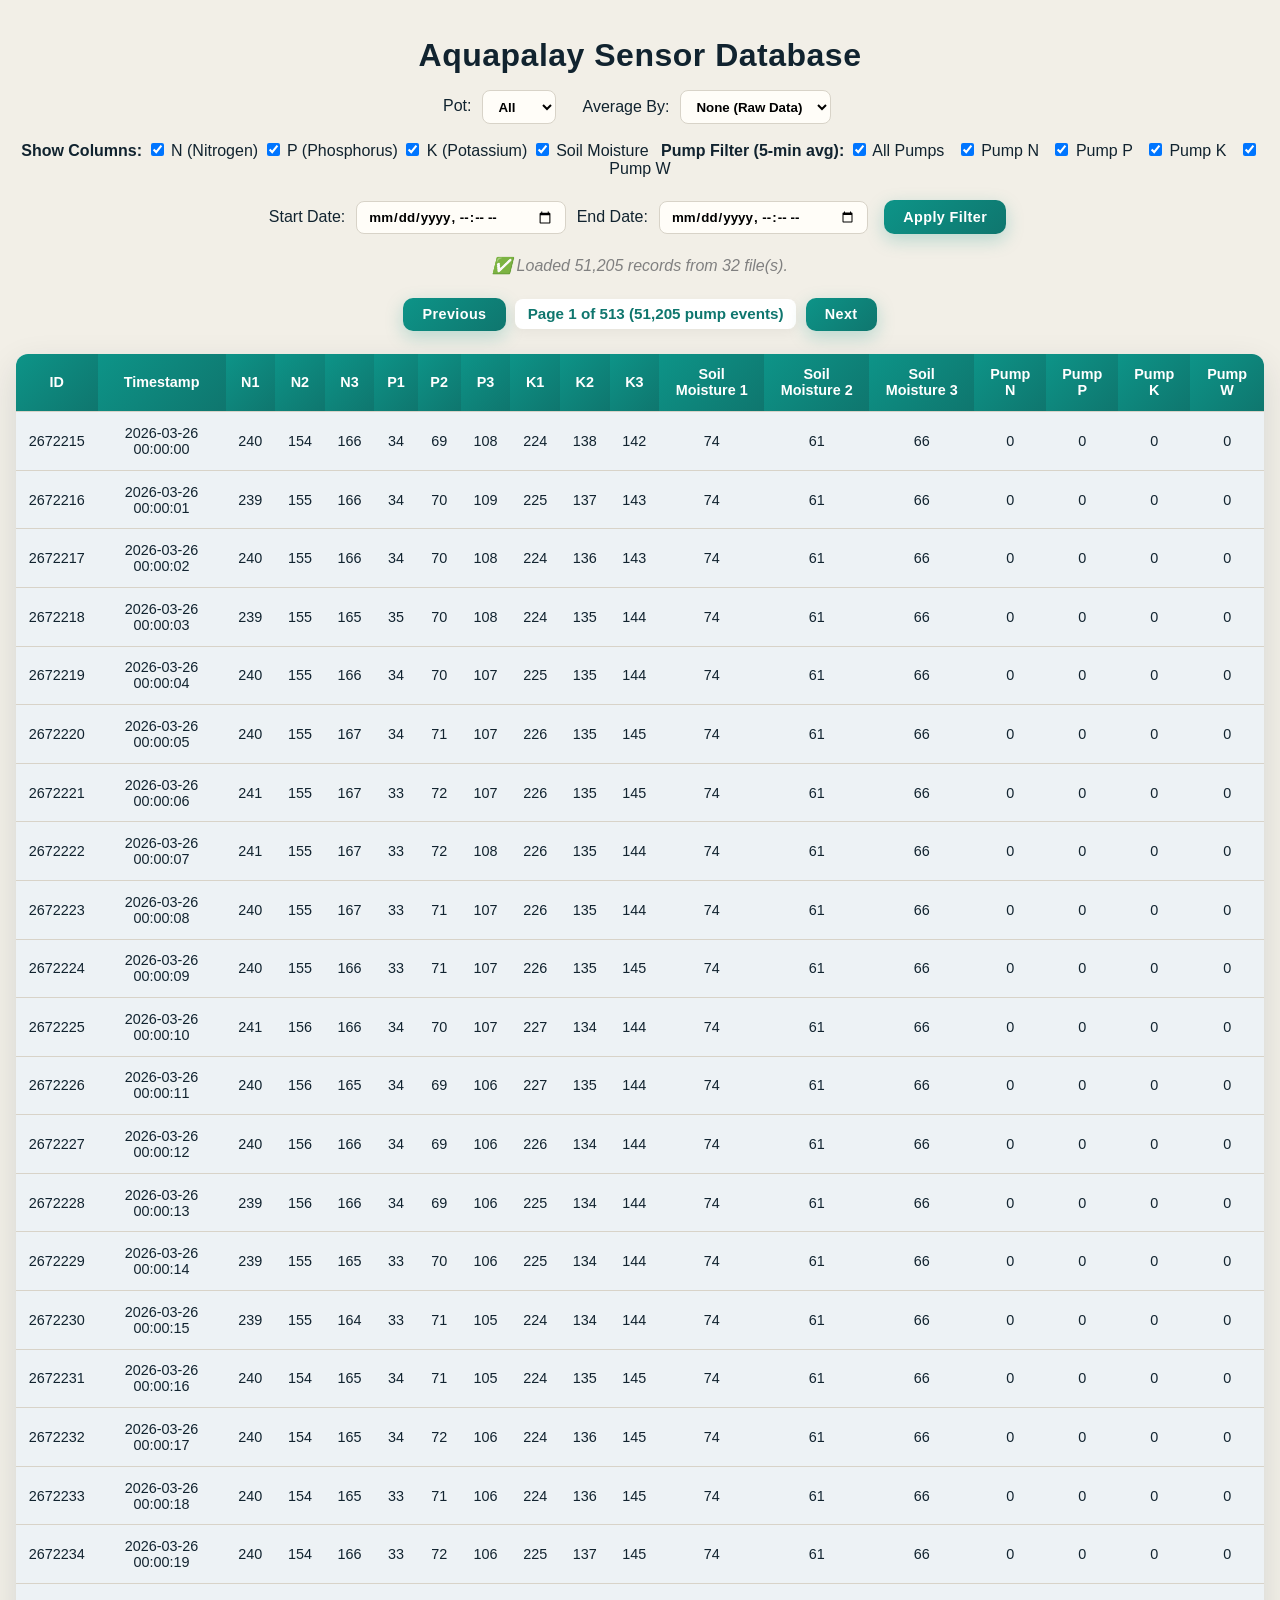
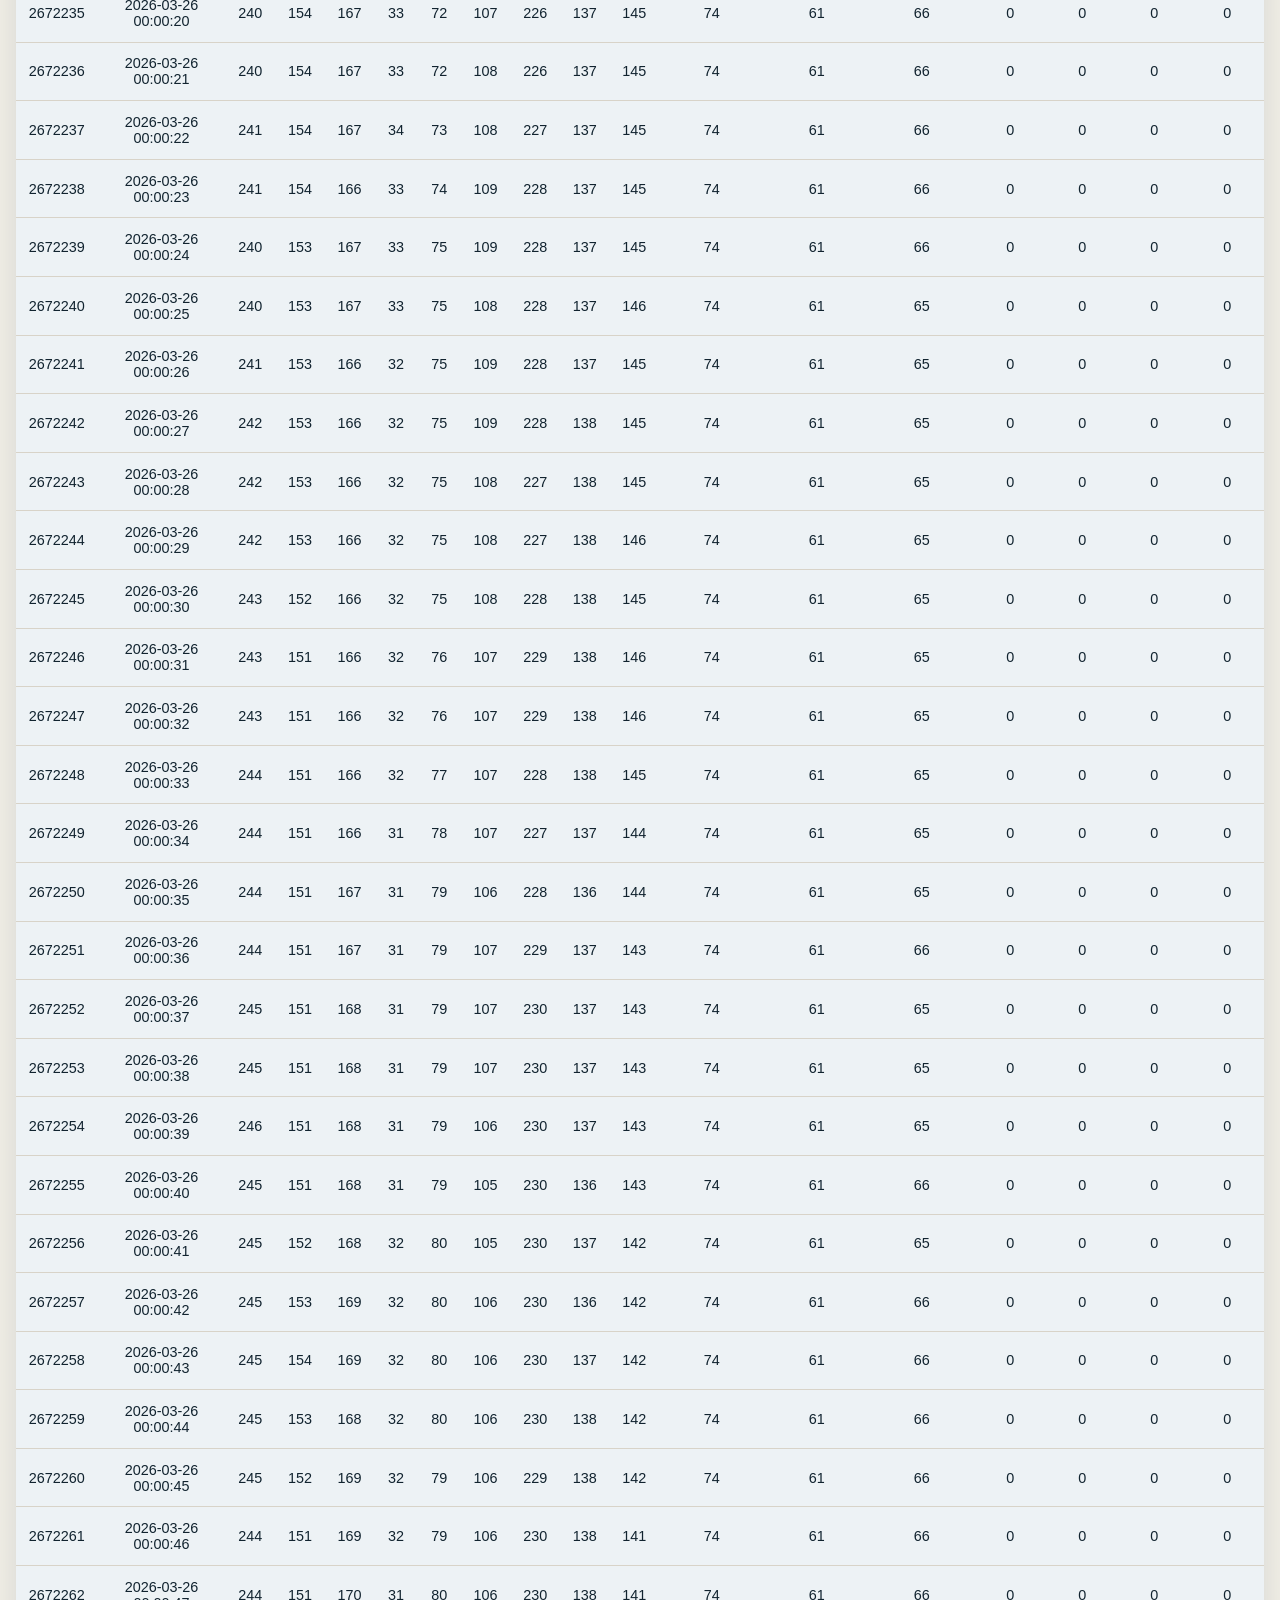
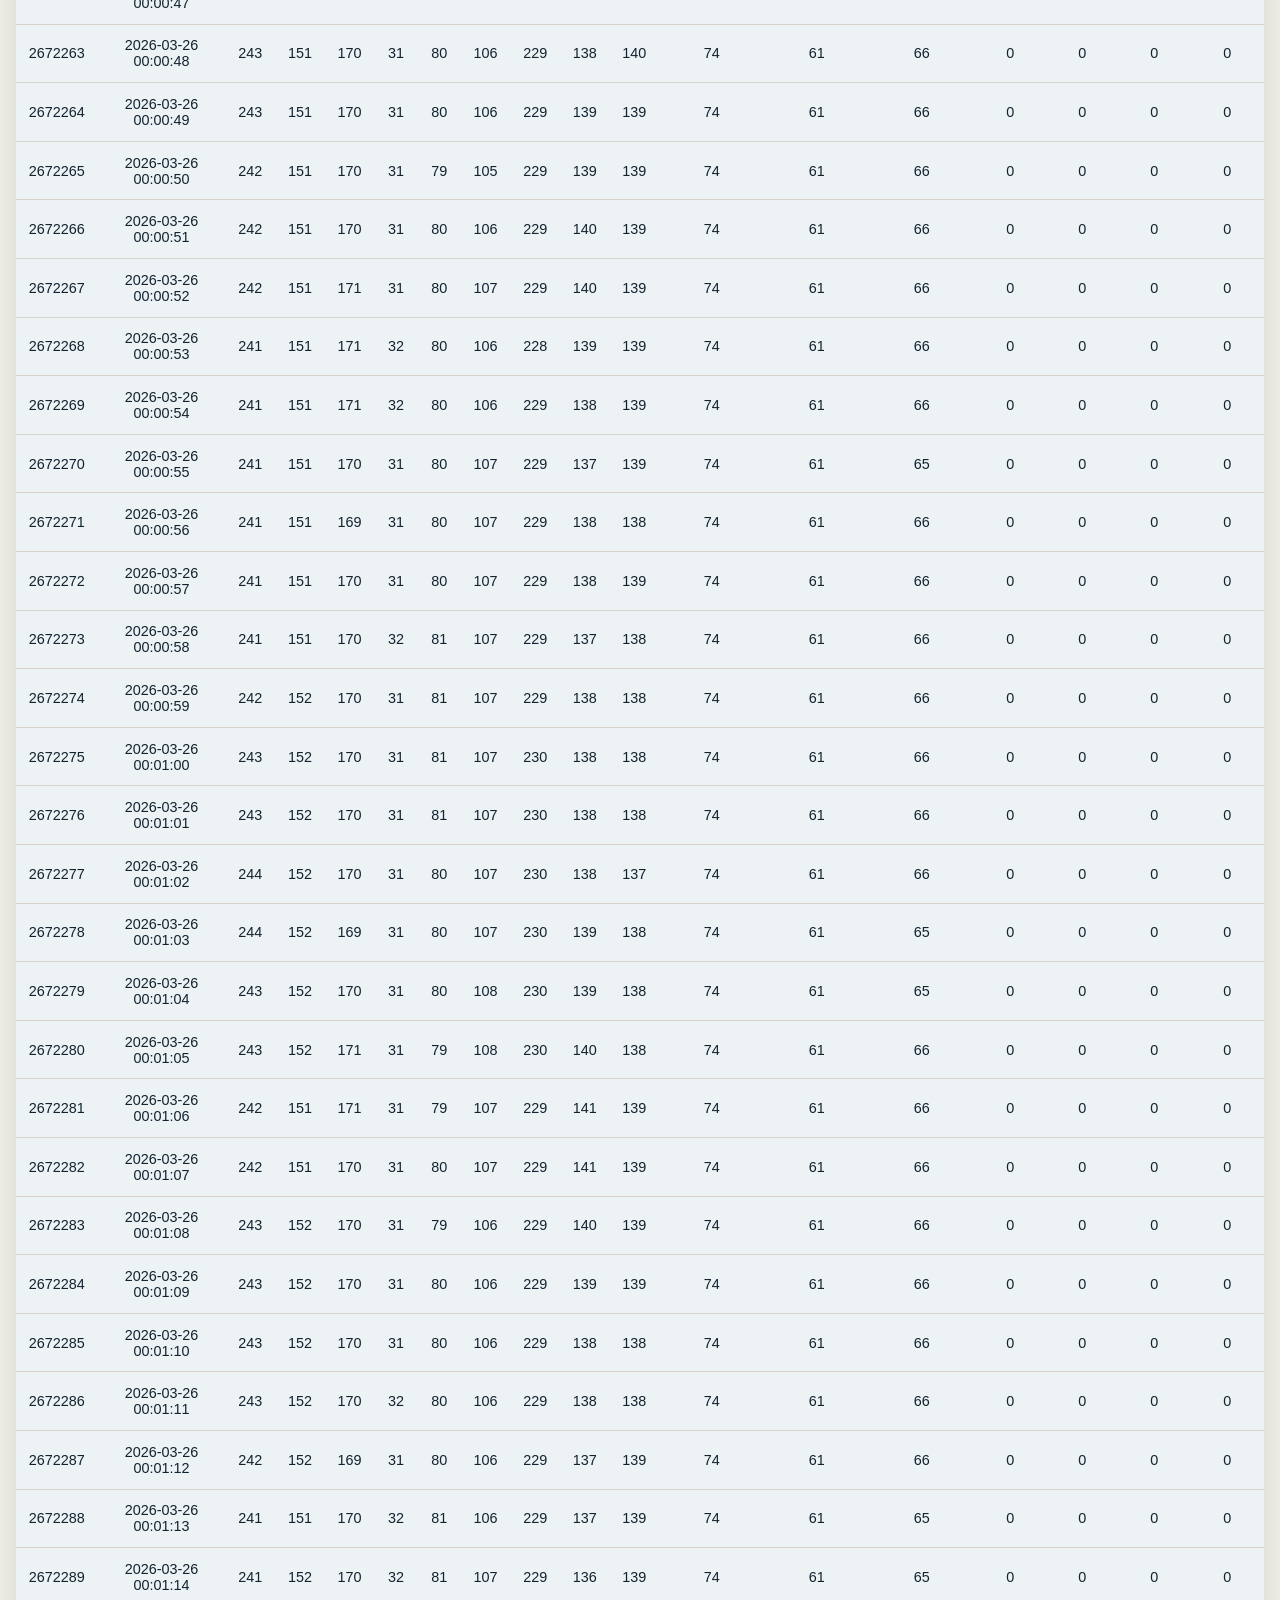
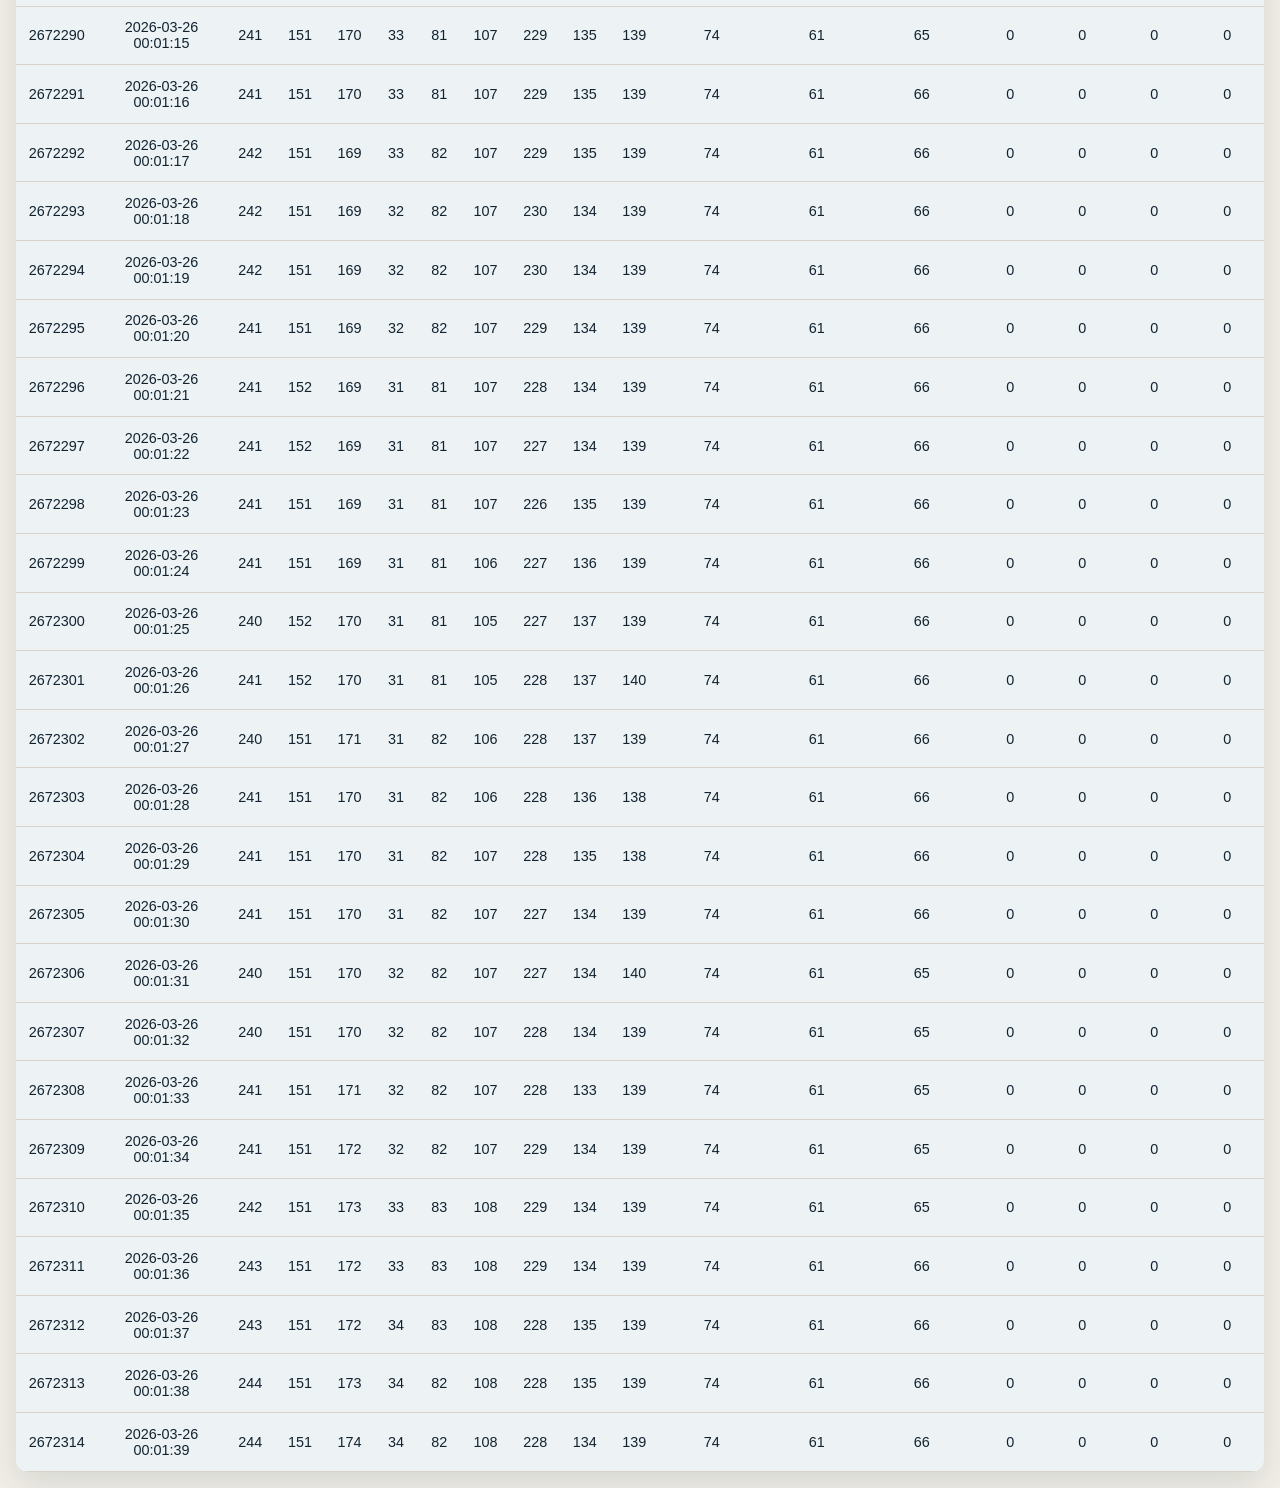
==== database.html @ f4475193 "Database_Dashboard_Thesis" ====
<!DOCTYPE html>
<html lang="en">
<head>
  <meta charset="UTF-8">
  <meta name="viewport" content="width=device-width, initial-scale=1.0">
  <title>Aquapalay Database</title>
  <link rel="stylesheet" href="database.css">
</head>
<body>
  <h1>Aquapalay Sensor Database</h1>

  <div class="filter-container">
    <label for="pot-filter">Pot:</label>
    <select id="pot-filter">
      <option value="all">All</option>
      <option value="pot1">Pot1</option>
      <option value="pot2">Pot2</option>
      <option value="pot3">Pot3</option>
    </select>

    <label for="avg-filter" style="margin-left:16px;">Average By:</label>
    <select id="avg-filter">
      <option value="none">None (Raw Data)</option>
      <option value="hour">Hour</option>
      <option value="day">Day</option>
      <option value="week">Week</option>

    </select>
  </div>

  <!-- Column Group Filter -->
  <div class="filter-container" style="flex-wrap:wrap; gap:10px;">
    <label style="font-weight:bold;">Show Columns:</label>
    <label><input type="checkbox" class="col-group-toggle" data-group="n"    checked> N (Nitrogen)</label>
    <label><input type="checkbox" class="col-group-toggle" data-group="p"    checked> P (Phosphorus)</label>
    <label><input type="checkbox" class="col-group-toggle" data-group="k"    checked> K (Potassium)</label>
    <label><input type="checkbox" class="col-group-toggle" data-group="sm"   checked> Soil Moisture</label>
    <label style="font-weight:bold; margin-left:8px;">Pump Filter (5-min avg):</label>
    <label><input type="checkbox" id="pump-event-toggle" class="col-group-toggle" data-group="pump" checked> All Pumps</label>
    <label style="margin-left:8px;"><input type="checkbox" class="pump-individual" data-pump="Pump1" checked> Pump N</label>
    <label style="margin-left:8px;"><input type="checkbox" class="pump-individual" data-pump="Pump2" checked> Pump P</label>
    <label style="margin-left:8px;"><input type="checkbox" class="pump-individual" data-pump="Pump3" checked> Pump K</label>
    <label style="margin-left:8px;"><input type="checkbox" class="pump-individual" data-pump="Pump4" checked> Pump W</label>
  </div>

  <div class="filter-container">
    <label>Start Date:</label>
    <input type="datetime-local" id="start-date">
    <label>End Date:</label>
    <input type="datetime-local" id="end-date">
    <button class="btn-back" id="apply-filter">Apply Filter</button>
  </div>

  <div class="filter-container">
    <span id="loading-status" style="color: gray; font-style: italic;"></span>
  </div>

  <div class="filter-container">
    <button class="btn-back" id="prev-btn">Previous</button>
    <span id="page-info">Page 1</span>
    <button class="btn-back" id="next-btn">Next</button>
  </div>

  <table class="database-table" id="db-table">
    <thead>
      <tr>
        <th id="th-id">ID</th>
        <th id="th-timestamp">Timestamp</th>
        <th class="col-n1 group-n">N1</th>
        <th class="col-n2 group-n">N2</th>
        <th class="col-n3 group-n">N3</th>
        <th class="col-p1 group-p">P1</th>
        <th class="col-p2 group-p">P2</th>
        <th class="col-p3 group-p">P3</th>
        <th class="col-k1 group-k">K1</th>
        <th class="col-k2 group-k">K2</th>
        <th class="col-k3 group-k">K3</th>
        <th class="col-sm1 group-sm">Soil Moisture 1</th>
        <th class="col-sm2 group-sm">Soil Moisture 2</th>
        <th class="col-sm3 group-sm">Soil Moisture 3</th>
        <th class="col-pump group-pump">Pump N</th>
        <th class="col-pump group-pump">Pump P</th>
        <th class="col-pump group-pump">Pump K</th>
        <th class="col-pump group-pump">Pump W</th>
      </tr>
    </thead>
    <tbody></tbody>
  </table>

  <script>
  const filterSelect   = document.getElementById('pot-filter');
  const avgFilter      = document.getElementById('avg-filter');
  const tbody          = document.querySelector('#db-table tbody');
  const startDateInput = document.getElementById('start-date');
  const endDateInput   = document.getElementById('end-date');
  const applyBtn       = document.getElementById('apply-filter');
  const nextBtn        = document.getElementById('next-btn');
  const prevBtn        = document.getElementById('prev-btn');
  const pageInfo       = document.getElementById('page-info');
  const loadingStatus  = document.getElementById('loading-status');
  const thId           = document.getElementById('th-id');
  const thTimestamp    = document.getElementById('th-timestamp');
  const pumpEventToggle = document.getElementById('pump-event-toggle');

  let allData      = [];
  let filteredData = [];
  let currentPage  = 1;
  const limit      = 100;
  const PUMP_WINDOW = 300; // 5 minutes = 300 seconds of rows

  const numericCols = ['N1','N2','N3','P1','P2','P3','K1','K2','K3','SM1','SM2','SM3'];

  // ── Column Group Toggles ──────────────────────────────────────
  const groupVisible = { n: true, p: true, k: true, sm: true, pump: true };

  // Which individual pumps are active for filtering
  const pumpActive = { Pump1: true, Pump2: true, Pump3: true, Pump4: true };

  // "All Pumps" master checkbox — syncs individual pump checkboxes
  document.getElementById('pump-event-toggle').addEventListener('change', function() {
    groupVisible['pump'] = this.checked;
    document.querySelectorAll('.pump-individual').forEach(cb => {
      cb.checked = this.checked;
      pumpActive[cb.dataset.pump] = this.checked;
      cb.disabled = !this.checked;
    });
    currentPage = 1;
    applyFilters();
  });

  // Individual pump checkboxes
  document.querySelectorAll('.pump-individual').forEach(cb => {
    cb.addEventListener('change', () => {
      pumpActive[cb.dataset.pump] = cb.checked;
      // Sync master: checked if at least one individual is on
      const anyOn = Object.values(pumpActive).some(v => v);
      groupVisible['pump'] = anyOn;
      document.getElementById('pump-event-toggle').checked = anyOn;
      document.getElementById('pump-event-toggle').indeterminate =
        anyOn && !Object.values(pumpActive).every(v => v);
      currentPage = 1;
      applyFilters();
    });
  });

  document.querySelectorAll('.col-group-toggle').forEach(cb => {
    if (cb.id === 'pump-event-toggle') return; // handled above
    cb.addEventListener('change', () => {
      groupVisible[cb.dataset.group] = cb.checked;
      applyAllVisibility();
    });
  });

  // ── Event Listeners ───────────────────────────────────────────
  filterSelect.addEventListener('change', () => applyAllVisibility());
  avgFilter.addEventListener('change', () => { currentPage = 1; applyFilters(); });
  applyBtn.addEventListener('click',   () => { currentPage = 1; applyFilters(); });

  nextBtn.addEventListener('click', () => {
    if ((currentPage * limit) < filteredData.length) { currentPage++; renderTable(); }
  });
  prevBtn.addEventListener('click', () => {
    if (currentPage > 1) { currentPage--; renderTable(); }
  });

  // ── Combined Visibility ───────────────────────────────────────
  function applyAllVisibility() {
    const potFilter = filterSelect.value;
    const potShow   = potFilter === 'pot1' ? [0] : potFilter === 'pot2' ? [1] : potFilter === 'pot3' ? [2] : [0,1,2];

    const potGroups = {
      n:  ['col-n1','col-n2','col-n3'],
      p:  ['col-p1','col-p2','col-p3'],
      k:  ['col-k1','col-k2','col-k3'],
      sm: ['col-sm1','col-sm2','col-sm3']
    };

    ['n','p','k','sm'].forEach(grp => {
      potGroups[grp].forEach((cls, i) => {
        const visible = groupVisible[grp] && potShow.includes(i);
        toggleCol(cls, visible);
      });
    });

    toggleCol('col-pump', groupVisible['pump']);
  }

  function toggleCol(cls, visible) {
    document.querySelectorAll('.' + cls).forEach(el => el.style.display = visible ? '' : 'none');
  }

  // ── CSV Parsing ───────────────────────────────────────────────
  function parseCSV(text) {
    const rows    = text.trim().split("\n");
    const headers = rows.shift().split(",").map(h => h.trim());
    return rows
      .filter(line => line.trim() !== '')
      .map(line => {
        const values = line.split(",");
        let obj = {};
        headers.forEach((h, i) => obj[h] = values[i] ? values[i].trim() : "");
        return obj;
      });
  }

  // ── Load All CSVs ─────────────────────────────────────────────
  async function loadAllCSVs() {
    loadingStatus.textContent = 'Loading data...';
    let fileList = [];

    try {
      const manifestRes = await fetch("NPKdataset/manifest.json?t=" + Date.now());
      fileList = await manifestRes.json();
    } catch (e) {
      loadingStatus.textContent = '⚠️ Could not load manifest.json.';
      tbody.innerHTML = `<tr><td colspan="18">Could not load manifest.json. Make sure it exists in NPKdataset/.</td></tr>`;
      return;
    }

    const fetchPromises = fileList.map(filename =>
      fetch(`NPKdataset/${filename}?t=` + Date.now())
        .then(r => r.ok ? r.text() : Promise.reject(`Failed: ${filename}`))
        .then(text => parseCSV(text))
        .catch(err => { console.warn(err); return []; })
    );

    const results = await Promise.all(fetchPromises);
    allData = results.flat();
    allData.sort((a, b) => new Date(a.timestamp) - new Date(b.timestamp)); // ascending for pump window logic

    filteredData = [...allData];
    loadingStatus.textContent = `✅ Loaded ${allData.length.toLocaleString()} records from ${fileList.length} file(s).`;
    renderTable();
  }

  // ── Group Key Helpers ─────────────────────────────────────────
  function getGroupKey(timestamp, mode) {
    const d = new Date(timestamp);
    if (mode === 'hour') {
      return `${d.getFullYear()}-${pad(d.getMonth()+1)}-${pad(d.getDate())} ${pad(d.getHours())}:00`;
    } else if (mode === 'day') {
      return `${d.getFullYear()}-${pad(d.getMonth()+1)}-${pad(d.getDate())}`;
    } else if (mode === 'week') {
      const day = d.getDay() || 7;
      const mon = new Date(d);
      mon.setDate(d.getDate() - day + 1);
      return `Week of ${mon.getFullYear()}-${pad(mon.getMonth()+1)}-${pad(mon.getDate())}`;
    }
  }

  function pad(n) { return String(n).padStart(2, '0'); }

  // ── Averaging ─────────────────────────────────────────────────
  function computeAverages(data, mode) {
    const groups = {};
    data.forEach(row => {
      if (!row.timestamp) return;
      const key = getGroupKey(row.timestamp, mode);
      if (!groups[key]) groups[key] = { key, rows: [] };
      groups[key].rows.push(row);
    });

    return Object.values(groups)
      .sort((a, b) => b.key.localeCompare(a.key))
      .map(group => {
        const avg = { timestamp: group.key, id: `${group.rows.length} records` };
        numericCols.forEach(col => {
          const vals = group.rows.map(r => parseFloat(r[col])).filter(v => !isNaN(v));
          avg[col] = vals.length ? (vals.reduce((s, v) => s + v, 0) / vals.length).toFixed(0) : '-';
        });
        ['Pump1','Pump2','Pump3','Pump4'].forEach(p => {
          const vals = group.rows.map(r => r[p]).filter(Boolean);
          avg[p] = vals.length ? mode_val(vals) : '-';
        });
        return avg;
      });
  }

  function mode_val(arr) {
    const freq = {};
    arr.forEach(v => freq[v] = (freq[v] || 0) + 1);
    return Object.entries(freq).sort((a, b) => b[1] - a[1])[0][0];
  }

  // ── Pump Event 5-min Average ──────────────────────────────────
  function computePumpEvents(data) {
    const pumpCols   = ['Pump1', 'Pump2', 'Pump3', 'Pump4'];
    const pumpLabels = { Pump1: 'N', Pump2: 'P', Pump3: 'K', Pump4: 'W' };
    const events     = [];

    // Only consider pumps that are individually checked
    const enabledPumps = pumpCols.filter(p => pumpActive[p]);

    for (let i = 0; i < data.length; i++) {
      const row = data[i];

      // Check if any ENABLED pump is ON
      const activePumps = enabledPumps.filter(p => String(row[p]).trim() === '1');
      if (activePumps.length === 0) continue;

      // Grab the next PUMP_WINDOW rows (or until end of data)
      const windowEnd  = Math.min(i + PUMP_WINDOW, data.length);
      const windowRows = data.slice(i, windowEnd);

      // Compute averages for each numeric column
      const avgRow = {};
      numericCols.forEach(col => {
        const vals = windowRows.map(r => parseFloat(r[col])).filter(v => !isNaN(v));
        avgRow[col] = vals.length ? (vals.reduce((s, v) => s + v, 0) / vals.length).toFixed(2) : '-';
      });

      // Label which pumps were active
      const pumpLabel = activePumps.map(p => `Pump${pumpLabels[p]}`).join(', ');

      events.push({
        id:          `${windowRows.length} rows`,
        timestamp:   row.timestamp,
        activePumps: pumpLabel,
        ...avgRow,
        Pump1: activePumps.includes('Pump1') ? '1' : '0',
        Pump2: activePumps.includes('Pump2') ? '1' : '0',
        Pump3: activePumps.includes('Pump3') ? '1' : '0',
        Pump4: activePumps.includes('Pump4') ? '1' : '0',
      });
    }

    return events.reverse();
  }

  // ── Filters ───────────────────────────────────────────────────
  function applyFilters() {
    const start    = startDateInput.value ? new Date(startDateInput.value) : null;
    const end      = endDateInput.value   ? new Date(endDateInput.value)   : null;
    const avgMode  = avgFilter.value;
    const pumpMode = groupVisible['pump']; // true = pump checkbox is checked

    let data = allData.filter(row => {
      if (!row.timestamp) return false;
      const rowDate = new Date(row.timestamp);
      if (start && rowDate < start) return false;
      if (end   && rowDate > end)   return false;
      return true;
    });

    if (pumpMode) {
      // Step 1: Compute pump events (5-min avg windows for each pump=1 trigger)
      let pumpEvents = computePumpEvents(data);

      // Step 2: If a grouping mode is selected, group the pump events by hour/day/week
      if (avgMode !== 'none') {
        filteredData = computeAverages(pumpEvents, avgMode);
        thId.textContent        = 'Events';
        thTimestamp.textContent = `Pump Trigger (by ${avgMode})`;
      } else {
        filteredData = pumpEvents; // already descending
        thId.textContent        = 'Window';
        thTimestamp.textContent = 'Pump Trigger Time';
      }
    } else {
      // Normal mode — no pump filtering
      if (avgMode !== 'none') {
        filteredData = computeAverages(data.slice().reverse(), avgMode);
        thId.textContent        = 'Records';
        thTimestamp.textContent = 'Timestamp';
      } else {
        filteredData = data.slice().reverse();
        thId.textContent        = 'ID';
        thTimestamp.textContent = 'Timestamp';
      }
    }

    currentPage = 1;
    renderTable();
  }

  // ── Render ────────────────────────────────────────────────────
  function renderTable() {
    tbody.innerHTML = "";

    const avgMode    = avgFilter.value;
    const startIndex = (currentPage - 1) * limit;
    const pageData   = filteredData.slice(startIndex, startIndex + limit);

    if (pageData.length === 0) {
      tbody.innerHTML = `<tr><td colspan="18">No data found</td></tr>`;
      pageInfo.textContent = 'Page 0';
      return;
    }

    const totalPages = Math.ceil(filteredData.length / limit);

    pageData.forEach(row => {
      const tr = document.createElement('tr');
      const pumpMode = groupVisible['pump'];
      const avgMode  = avgFilter.value;

      if (pumpMode) {
        tr.style.background = 'rgba(0,100,200,0.07)';
      } else if (avgMode !== 'none') {
        tr.style.background = 'rgba(0,128,0,0.05)';
      }

      // Show active pump badge when in pump event mode (raw, not grouped)
      const idCell = (pumpMode && avgMode === 'none')
        ? `${row.id}<br><small style="color:#0077cc;font-weight:bold;">${row.activePumps || ''}</small>`
        : row.id;

      tr.innerHTML = `
        <td>${idCell}</td>
        <td>${row.timestamp}</td>
        <td class="col-n1 group-n">${row.N1 ?? '-'}</td>
        <td class="col-n2 group-n">${row.N2 ?? '-'}</td>
        <td class="col-n3 group-n">${row.N3 ?? '-'}</td>
        <td class="col-p1 group-p">${row.P1 ?? '-'}</td>
        <td class="col-p2 group-p">${row.P2 ?? '-'}</td>
        <td class="col-p3 group-p">${row.P3 ?? '-'}</td>
        <td class="col-k1 group-k">${row.K1 ?? '-'}</td>
        <td class="col-k2 group-k">${row.K2 ?? '-'}</td>
        <td class="col-k3 group-k">${row.K3 ?? '-'}</td>
        <td class="col-sm1 group-sm">${row.SM1 ?? '-'}</td>
        <td class="col-sm2 group-sm">${row.SM2 ?? '-'}</td>
        <td class="col-sm3 group-sm">${row.SM3 ?? '-'}</td>
        <td class="col-pump group-pump" style="${row.Pump1==='1'?'color:green;font-weight:bold;':''}">${row.Pump1 ?? '-'}</td>
        <td class="col-pump group-pump" style="${row.Pump2==='1'?'color:green;font-weight:bold;':''}">${row.Pump2 ?? '-'}</td>
        <td class="col-pump group-pump" style="${row.Pump3==='1'?'color:green;font-weight:bold;':''}">${row.Pump3 ?? '-'}</td>
        <td class="col-pump group-pump" style="${row.Pump4==='1'?'color:green;font-weight:bold;':''}">${row.Pump4 ?? '-'}</td>
      `;
      tbody.appendChild(tr);
    });

    const pumpMode  = groupVisible['pump'];
    const modeLabel = pumpMode && avgMode === 'none' ? 'pump events'
                    : avgMode !== 'none' ? 'groups'
                    : 'records';
    pageInfo.textContent = `Page ${currentPage} of ${totalPages} (${filteredData.length.toLocaleString()} ${modeLabel})`;
    applyAllVisibility();
  }

  // ── Init ─────────────────────────────────────────────────────
  loadAllCSVs();
  </script>
</body>
</html>
---- database.css ----
/* ===============================
   ROOT COLORS
================================ */
:root {
  --bg: #f2efe7;
  --ink: #11232f;
  --card: #fffdf8;
  --line: #d8d3c8;
  --accent: #0d9488;
  --accent-deep: #0f766e;
  --muted: #5b6b74;
  --shadow: 0 12px 35px rgba(10, 43, 57, 0.12);
}

/* ===============================
   GLOBAL
================================ */
body {
  font-family: "Manrope", sans-serif;
  background: var(--bg);
  color: var(--ink);
  margin: 0;
  padding: 1rem;
}

h1 {
  text-align: center;
  margin-bottom: 1rem;
  color: var(--ink);
  font-weight: 800;
  letter-spacing: 0.5px;
}

/* ===============================
   BUTTONS
================================ */
.btn-back {
  display: inline-block;
  margin: 0.4rem 0.3rem;
  padding: 0.55rem 1.2rem;
  font-weight: 700;
  font-size: 0.9rem;
  letter-spacing: 0.4px;
  background: linear-gradient(135deg, var(--accent), var(--accent-deep));
  color: white;
  border: none;
  border-radius: 10px;
  cursor: pointer;
  box-shadow: 0 6px 18px rgba(13, 148, 136, 0.25);
  transition: all 0.25s ease;
}

.btn-back:hover {
  transform: translateY(-2px);
  box-shadow: 0 10px 22px rgba(13, 148, 136, 0.35);
}

.btn-back:active {
  transform: translateY(0);
  box-shadow: 0 4px 10px rgba(13, 148, 136, 0.25);
}

.btn-back:disabled {
  background: #cbd5e1;
  cursor: not-allowed;
  box-shadow: none;
  transform: none;
  opacity: 0.7;
}

/* ===============================
   FILTER SECTION
================================ */
.filter-container {
  text-align: center;
  margin-bottom: 1rem;
}

select,
input[type="datetime-local"] {
  padding: 0.45rem 0.7rem;
  font-family: "Manrope", sans-serif;
  font-weight: 600;
  border-radius: 8px;
  border: 1px solid var(--line);
  background: var(--card);
  margin: 0 0.4rem;
  outline: none;
  transition: border 0.2s ease;
}

select:focus,
input[type="datetime-local"]:focus {
  border-color: var(--accent);
}

/* ===============================
   PAGE INFO BADGE
================================ */
#page-info {
  font-weight: 700;
  font-size: 0.95rem;
  padding: 0.4rem 0.8rem;
  background: #ffffff;
  border-radius: 8px;
  box-shadow: 0 4px 12px rgba(0,0,0,0.05);
  color: var(--accent-deep);
}

/* ===============================
   TABLE DESIGN
================================ */
.database-table {
  width: 100%;
  border-collapse: collapse;
  background: var(--card);
  border-radius: 12px;
  overflow: hidden;
  box-shadow: var(--shadow);
}

.database-table th,
.database-table td {
  padding: 0.8rem;
  text-align: center;
  border-bottom: 1px solid var(--line);
  font-size: 0.9rem;
}

/* Header */
.database-table th {
  background: linear-gradient(135deg, var(--accent), var(--accent-deep));
  color: white;
  font-weight: 700;
  position: sticky;
  top: 0;
  z-index: 2;
}

/* Zebra rows */
.database-table tr:nth-child(even) {
  background: rgba(13, 148, 136, 0.05);
}

/* Hover row effect */
.database-table tbody tr:hover {
  background: rgba(13, 148, 136, 0.12);
  transition: background 0.2s ease;
}

/* ===============================
   RESPONSIVE TABLE
================================ */
@media (max-width: 900px) {
  .database-table th,
  .database-table td {
    font-size: 0.75rem;
    padding: 0.5rem;
  }

  .btn-back {
    padding: 0.4rem 0.8rem;
    font-size: 0.8rem;
  }
}

/* ===============================
   HIDDEN COLUMN
================================ */
.hidden-col {
  display: none;
}
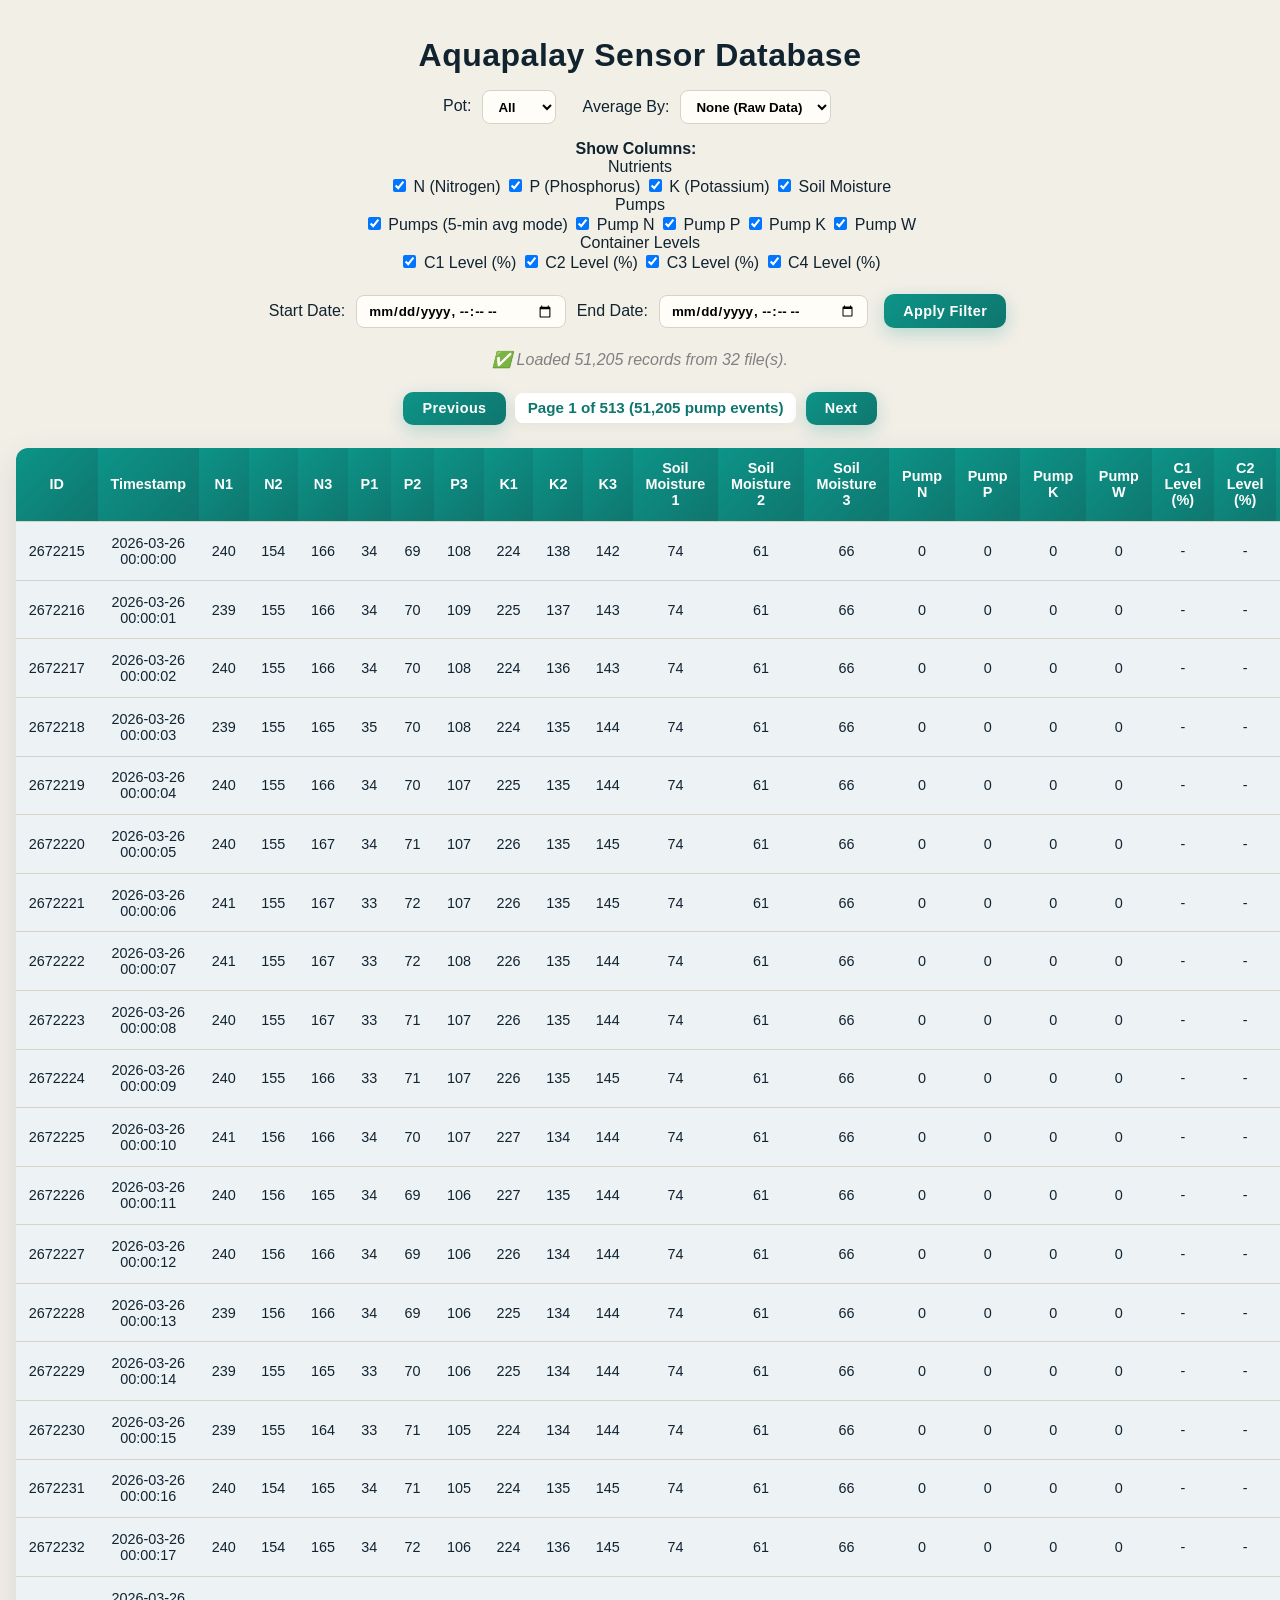
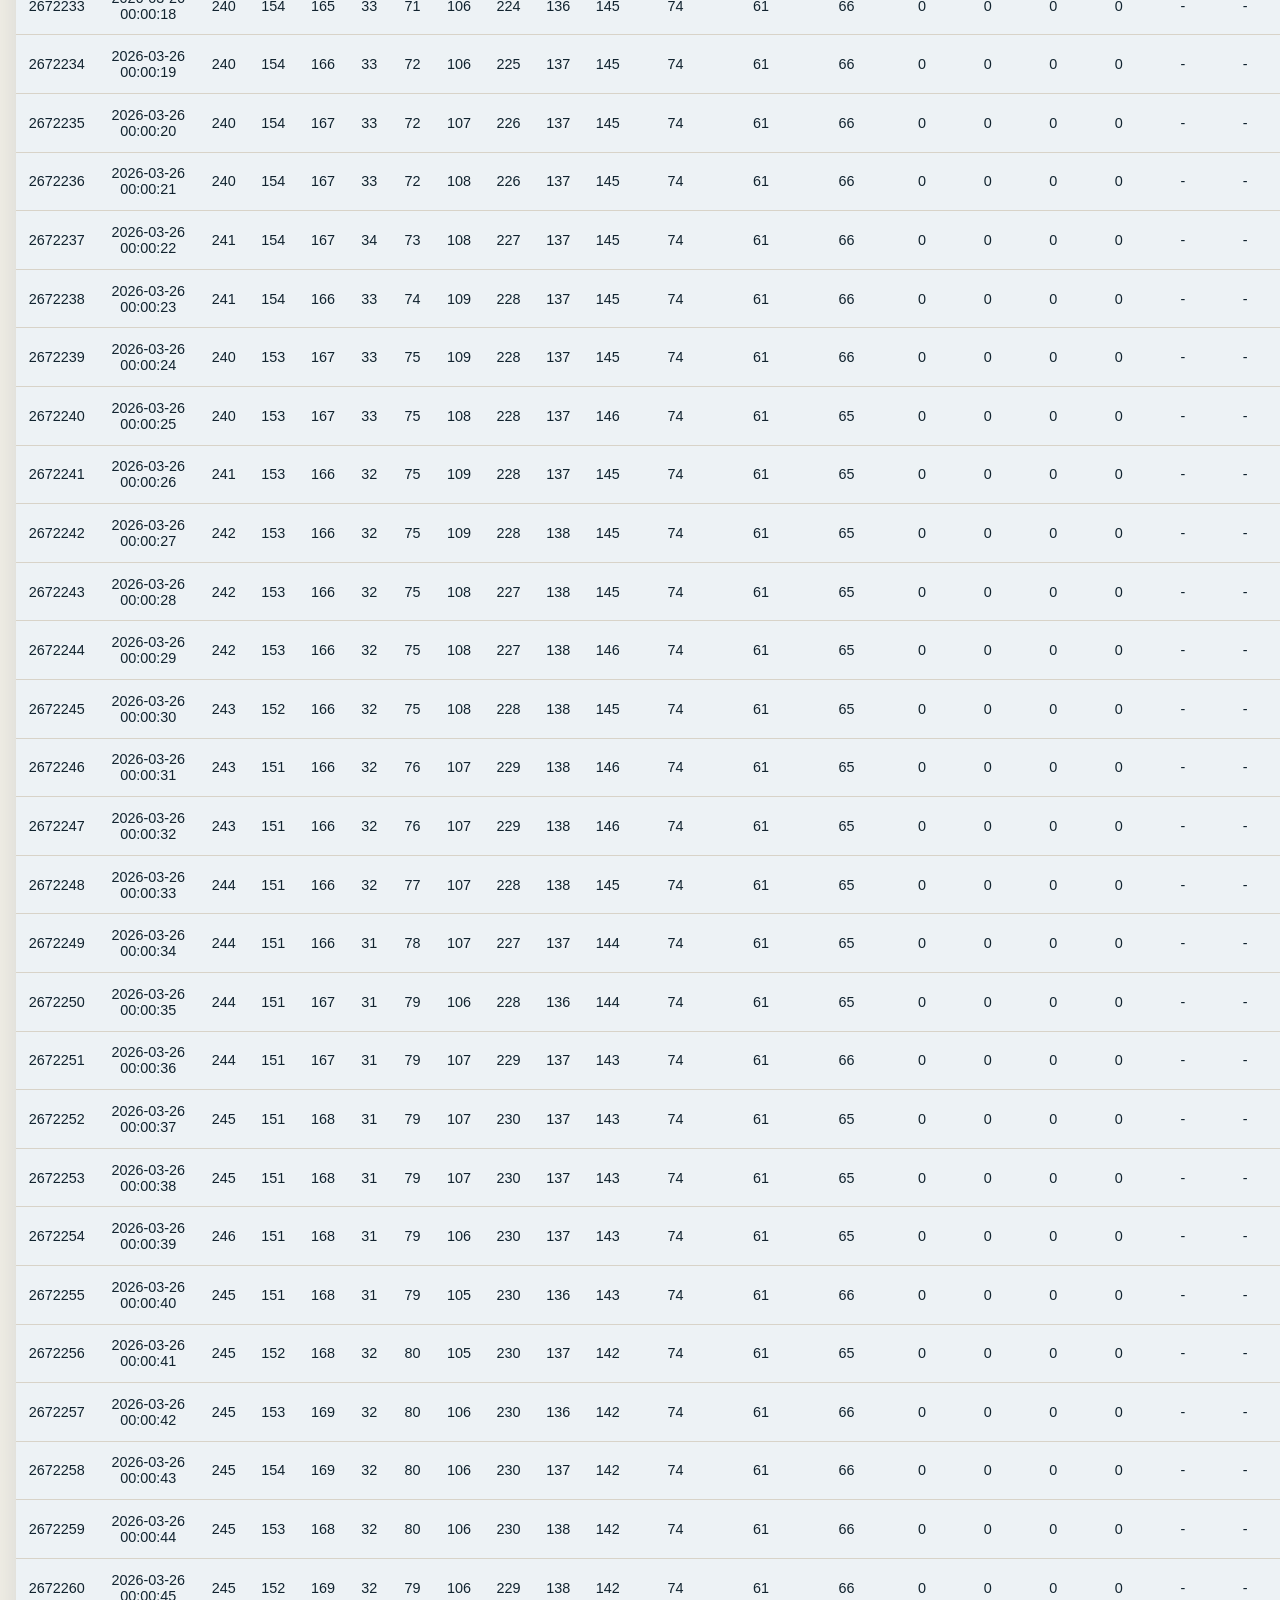
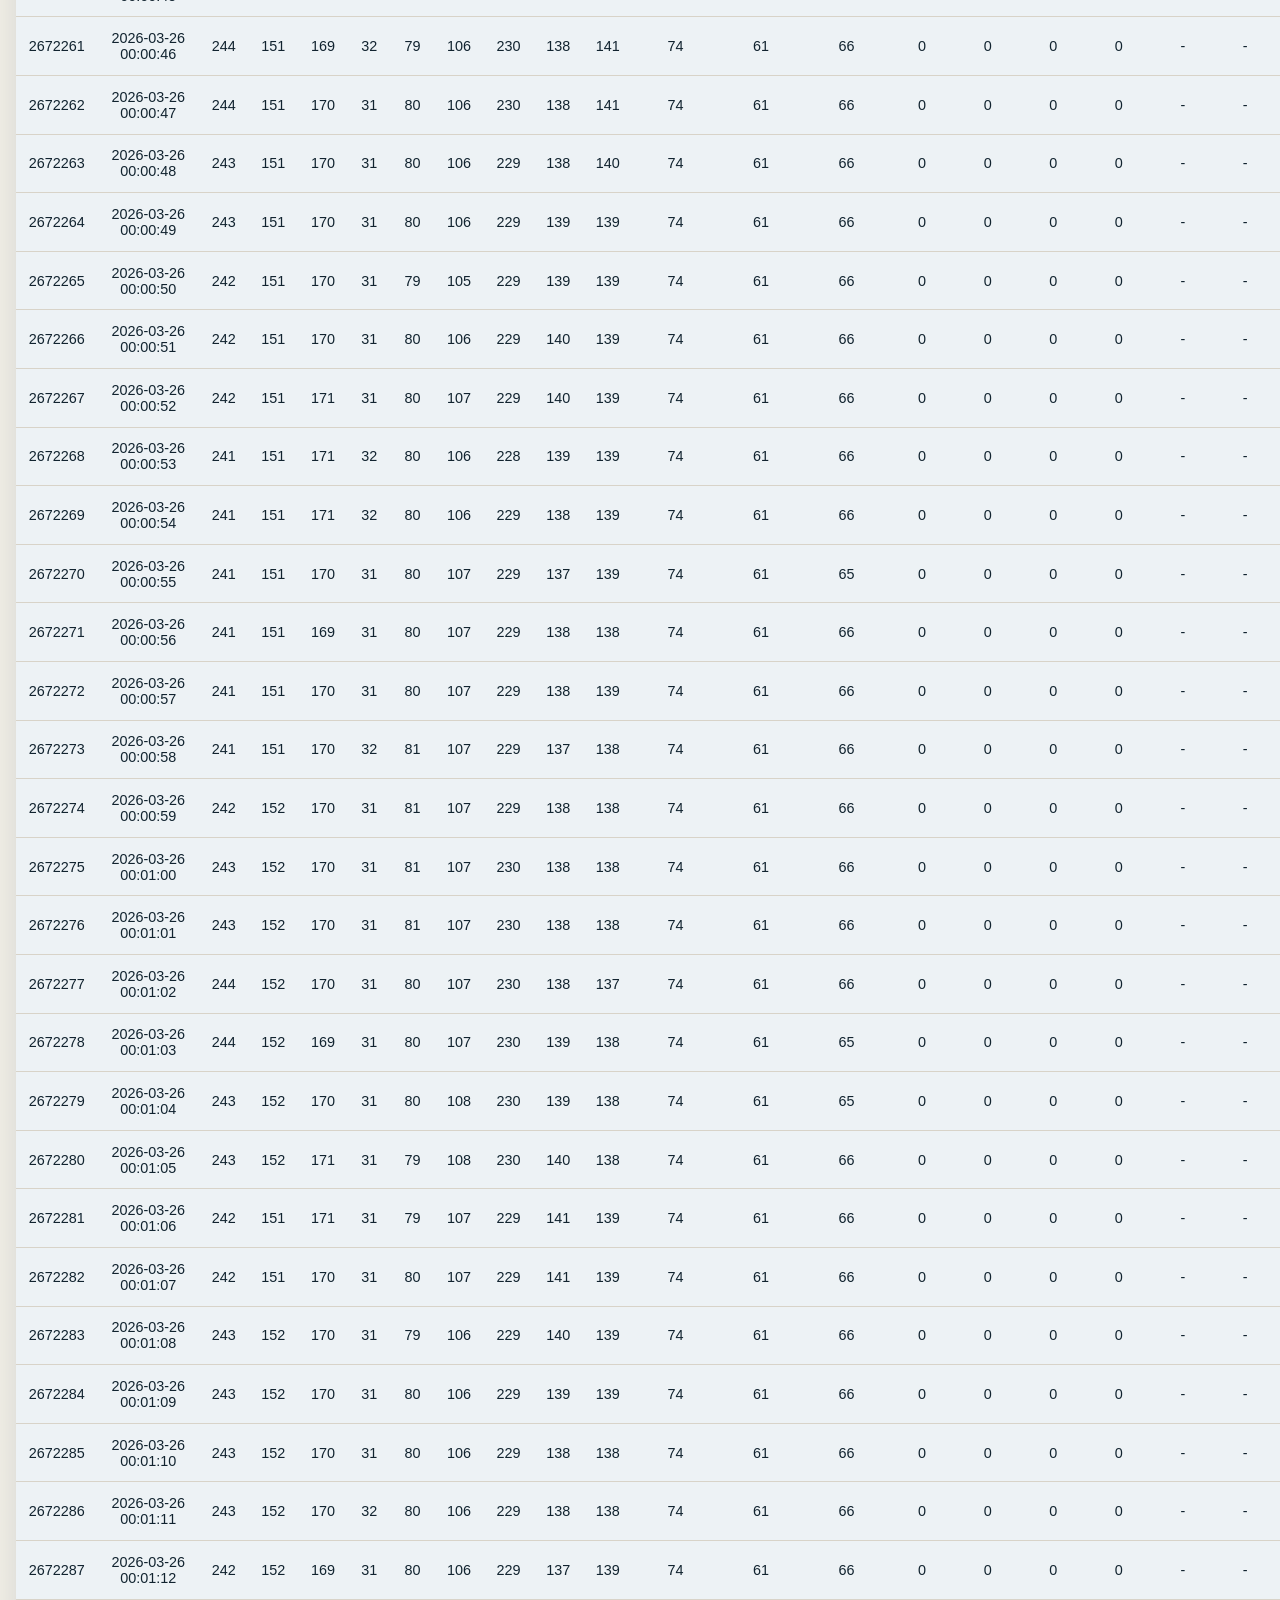
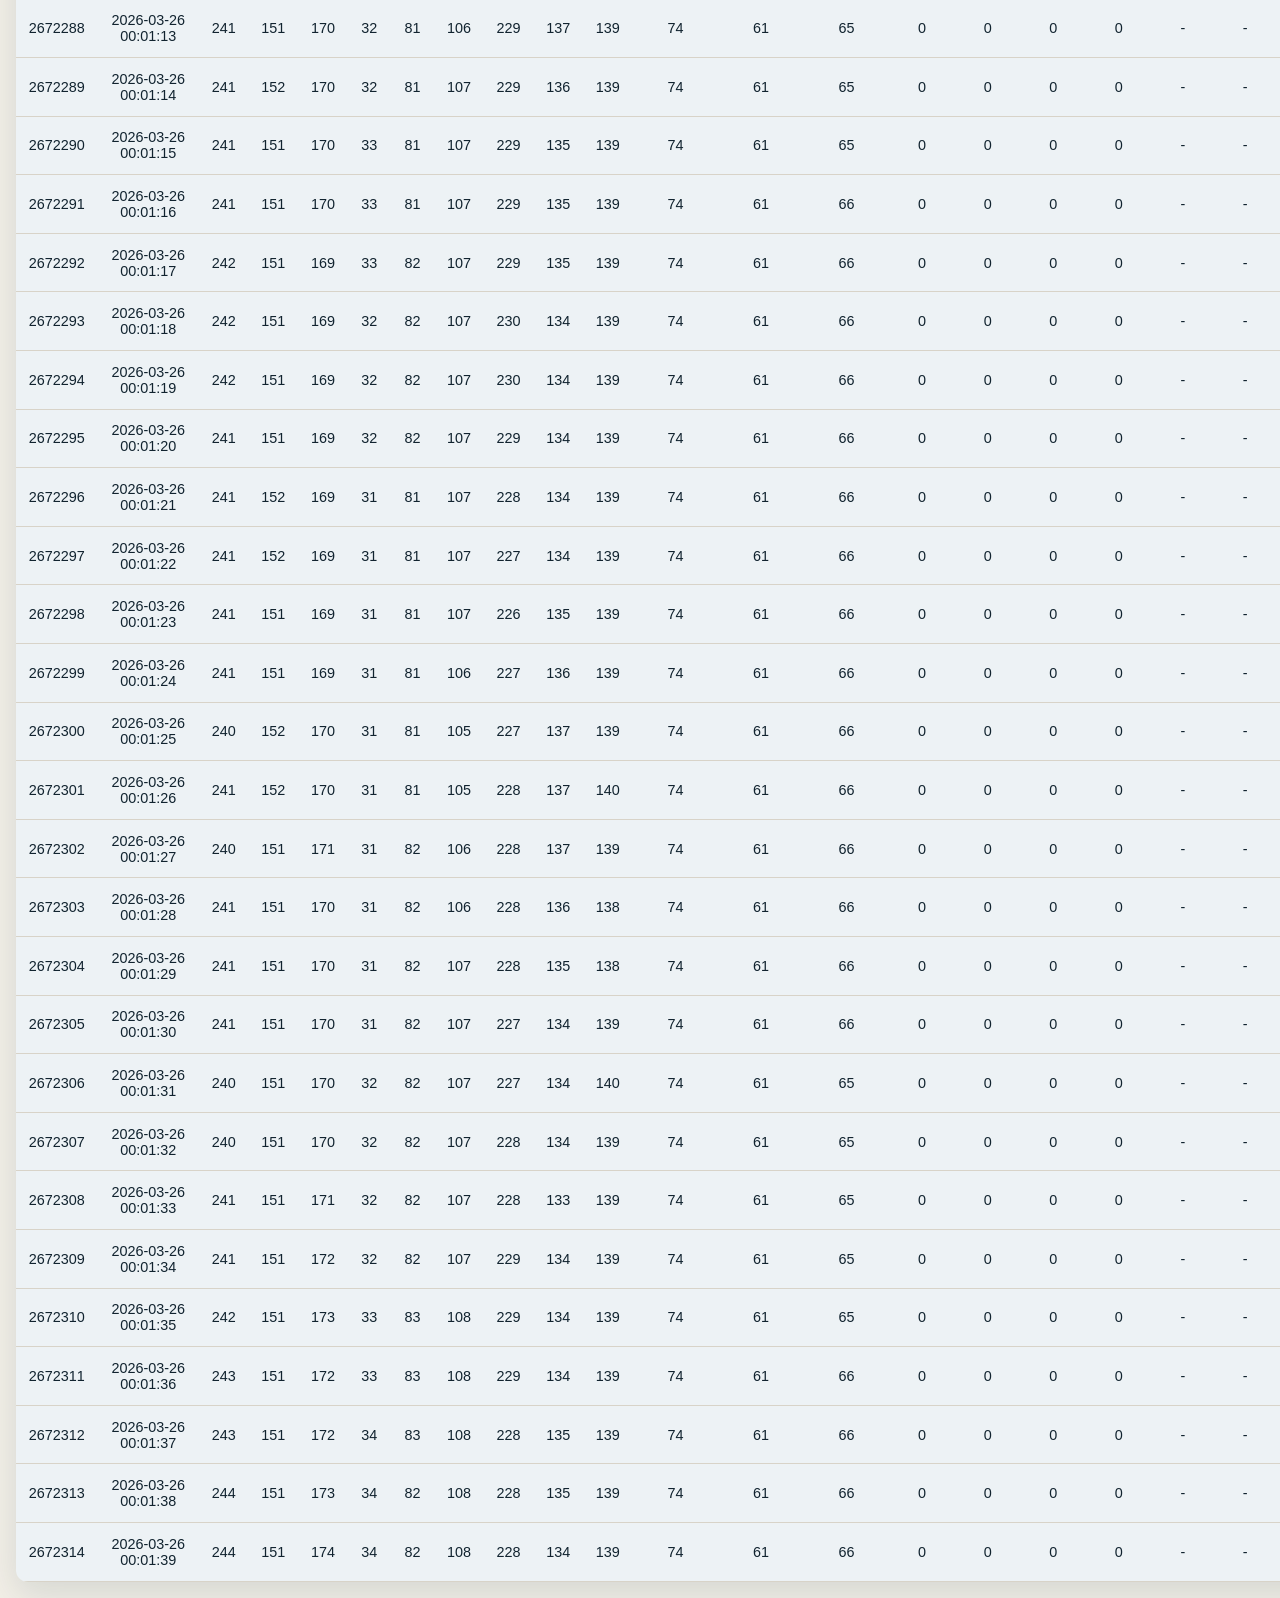
==== commit 465c5ed0: "updated the database and added reservoir data" ====
--- a/database.html
+++ b/database.html
@@ -24,23 +24,34 @@
       <option value="hour">Hour</option>
       <option value="day">Day</option>
       <option value="week">Week</option>
-
     </select>
   </div>
 
   <!-- Column Group Filter -->
-  <div class="filter-container" style="flex-wrap:wrap; gap:10px;">
-    <label style="font-weight:bold;">Show Columns:</label>
-    <label><input type="checkbox" class="col-group-toggle" data-group="n"    checked> N (Nitrogen)</label>
-    <label><input type="checkbox" class="col-group-toggle" data-group="p"    checked> P (Phosphorus)</label>
-    <label><input type="checkbox" class="col-group-toggle" data-group="k"    checked> K (Potassium)</label>
-    <label><input type="checkbox" class="col-group-toggle" data-group="sm"   checked> Soil Moisture</label>
-    <label style="font-weight:bold; margin-left:8px;">Pump Filter (5-min avg):</label>
-    <label><input type="checkbox" id="pump-event-toggle" class="col-group-toggle" data-group="pump" checked> All Pumps</label>
-    <label style="margin-left:8px;"><input type="checkbox" class="pump-individual" data-pump="Pump1" checked> Pump N</label>
-    <label style="margin-left:8px;"><input type="checkbox" class="pump-individual" data-pump="Pump2" checked> Pump P</label>
-    <label style="margin-left:8px;"><input type="checkbox" class="pump-individual" data-pump="Pump3" checked> Pump K</label>
-    <label style="margin-left:8px;"><input type="checkbox" class="pump-individual" data-pump="Pump4" checked> Pump W</label>
+  <div class="filter-container">
+    <label style="font-weight:bold; margin-right:8px;">Show Columns:</label>
+    <div class="multi-select-wrapper">
+      <div class="multi-select-trigger" id="col-dropdown-trigger">
+      </div>
+      <div class="multi-select-dropdown" id="col-dropdown">
+        <div class="multi-select-section">Nutrients</div>
+        <label class="multi-select-option"><input type="checkbox" class="col-group-toggle" data-group="n"     checked> N (Nitrogen)</label>
+        <label class="multi-select-option"><input type="checkbox" class="col-group-toggle" data-group="p"     checked> P (Phosphorus)</label>
+        <label class="multi-select-option"><input type="checkbox" class="col-group-toggle" data-group="k"     checked> K (Potassium)</label>
+        <label class="multi-select-option"><input type="checkbox" class="col-group-toggle" data-group="sm"    checked> Soil Moisture</label>
+        <div class="multi-select-section">Pumps</div>
+        <label class="multi-select-option"><input type="checkbox" class="col-group-toggle" data-group="pump"  checked id="pump-event-toggle"> Pumps (5-min avg mode)</label>
+        <label class="multi-select-option"><input type="checkbox" class="col-group-toggle" data-group="pumpN" checked> Pump N</label>
+        <label class="multi-select-option"><input type="checkbox" class="col-group-toggle" data-group="pumpP" checked> Pump P</label>
+        <label class="multi-select-option"><input type="checkbox" class="col-group-toggle" data-group="pumpK" checked> Pump K</label>
+        <label class="multi-select-option"><input type="checkbox" class="col-group-toggle" data-group="pumpW" checked> Pump W</label>
+        <div class="multi-select-section">Container Levels</div>
+        <label class="multi-select-option"><input type="checkbox" class="col-group-toggle" data-group="c1level" checked> C1 Level (%)</label>
+        <label class="multi-select-option"><input type="checkbox" class="col-group-toggle" data-group="c2level" checked> C2 Level (%)</label>
+        <label class="multi-select-option"><input type="checkbox" class="col-group-toggle" data-group="c3level" checked> C3 Level (%)</label>
+        <label class="multi-select-option"><input type="checkbox" class="col-group-toggle" data-group="c4level" checked> C4 Level (%)</label>
+      </div>
+    </div>
   </div>
 
   <div class="filter-container">
@@ -82,6 +93,10 @@
         <th class="col-pump group-pump">Pump P</th>
         <th class="col-pump group-pump">Pump K</th>
         <th class="col-pump group-pump">Pump W</th>
+        <th class="col-c1level group-c1level">C1 Level (%)</th>
+        <th class="col-c2level group-c2level">C2 Level (%)</th>
+        <th class="col-c3level group-c3level">C3 Level (%)</th>
+        <th class="col-c4level group-c4level">C4 Level (%)</th>
       </tr>
     </thead>
     <tbody></tbody>
@@ -100,7 +115,6 @@
   const loadingStatus  = document.getElementById('loading-status');
   const thId           = document.getElementById('th-id');
   const thTimestamp    = document.getElementById('th-timestamp');
-  const pumpEventToggle = document.getElementById('pump-event-toggle');
 
   let allData      = [];
   let filteredData = [];
@@ -108,47 +122,56 @@
   const limit      = 100;
   const PUMP_WINDOW = 300; // 5 minutes = 300 seconds of rows
 
-  const numericCols = ['N1','N2','N3','P1','P2','P3','K1','K2','K3','SM1','SM2','SM3'];
+  const numericCols  = ['N1','N2','N3','P1','P2','P3','K1','K2','K3','SM1','SM2','SM3'];
+  // C-level max capacities in ml — adjust these to match your actual tank sizes
+  const C_MAX = { C1_level_ml: 1000, C2_level_ml: 1000, C3_level_ml: 1000, C4_level_ml: 1000 };
+
+  // Convert ml to percent (clamped 0–100)
+  function mlToPercent(val, key) {
+    const num = parseFloat(val);
+    if (isNaN(num)) return '-';
+    const pct = (num / C_MAX[key]) * 100;
+    return Math.min(100, Math.max(0, pct)).toFixed(1) + '%';
+  }
 
   // ── Column Group Toggles ──────────────────────────────────────
-  const groupVisible = { n: true, p: true, k: true, sm: true, pump: true };
-
-  // Which individual pumps are active for filtering
-  const pumpActive = { Pump1: true, Pump2: true, Pump3: true, Pump4: true };
-
-  // "All Pumps" master checkbox — syncs individual pump checkboxes
-  document.getElementById('pump-event-toggle').addEventListener('change', function() {
-    groupVisible['pump'] = this.checked;
-    document.querySelectorAll('.pump-individual').forEach(cb => {
-      cb.checked = this.checked;
-      pumpActive[cb.dataset.pump] = this.checked;
-      cb.disabled = !this.checked;
-    });
-    currentPage = 1;
-    applyFilters();
-  });
-
-  // Individual pump checkboxes
-  document.querySelectorAll('.pump-individual').forEach(cb => {
-    cb.addEventListener('change', () => {
-      pumpActive[cb.dataset.pump] = cb.checked;
-      // Sync master: checked if at least one individual is on
-      const anyOn = Object.values(pumpActive).some(v => v);
-      groupVisible['pump'] = anyOn;
-      document.getElementById('pump-event-toggle').checked = anyOn;
-      document.getElementById('pump-event-toggle').indeterminate =
-        anyOn && !Object.values(pumpActive).every(v => v);
-      currentPage = 1;
-      applyFilters();
-    });
-  });
+  const groupVisible = { n: true, p: true, k: true, sm: true, pump: true, pumpN: true, pumpP: true, pumpK: true, pumpW: true, c1level: true, c2level: true, c3level: true, c4level: true };
 
   document.querySelectorAll('.col-group-toggle').forEach(cb => {
-    if (cb.id === 'pump-event-toggle') return; // handled above
     cb.addEventListener('change', () => {
       groupVisible[cb.dataset.group] = cb.checked;
-      applyAllVisibility();
+      if (cb.dataset.group === 'pump') {
+        currentPage = 1;
+        applyFilters();
+      } else {
+        applyAllVisibility();
+      }
     });
+  });
+
+  // ── Multi-select dropdown ─────────────────────────────────
+  const dropdownTrigger = document.getElementById('col-dropdown-trigger');
+  const dropdownWrapper = dropdownTrigger.closest('.multi-select-wrapper');
+  const dropdownLabel   = document.getElementById('col-dropdown-label');
+
+  dropdownTrigger.addEventListener('click', () => {
+    dropdownWrapper.classList.toggle('open');
+  });
+
+  document.addEventListener('click', e => {
+    if (!dropdownWrapper.contains(e.target)) dropdownWrapper.classList.remove('open');
+  });
+
+  function updateDropdownLabel() {
+    const total   = document.querySelectorAll('.col-group-toggle').length;
+    const checked = document.querySelectorAll('.col-group-toggle:checked').length;
+    dropdownLabel.textContent = checked === total ? 'All Columns Visible'
+                              : checked === 0     ? 'No Columns Selected'
+                              : `${checked} / ${total} Columns Visible`;
+  }
+
+  document.querySelectorAll('.col-group-toggle').forEach(cb => {
+    cb.addEventListener('change', updateDropdownLabel);
   });
 
   // ── Event Listeners ───────────────────────────────────────────
@@ -182,7 +205,15 @@
       });
     });
 
-    toggleCol('col-pump', groupVisible['pump']);
+    toggleCol('col-pump',   groupVisible['pump']);
+    toggleCol('col-c1level', groupVisible['c1level']);
+    toggleCol('col-c2level', groupVisible['c2level']);
+    toggleCol('col-c3level', groupVisible['c3level']);
+    toggleCol('col-c4level', groupVisible['c4level']);
+    toggleCol('col-pumpN', groupVisible['pumpN']);
+    toggleCol('col-pumpP', groupVisible['pumpP']);
+    toggleCol('col-pumpK', groupVisible['pumpK']);
+    toggleCol('col-pumpW', groupVisible['pumpW']);
   }
 
   function toggleCol(cls, visible) {
@@ -213,7 +244,7 @@
       fileList = await manifestRes.json();
     } catch (e) {
       loadingStatus.textContent = '⚠️ Could not load manifest.json.';
-      tbody.innerHTML = `<tr><td colspan="18">Could not load manifest.json. Make sure it exists in NPKdataset/.</td></tr>`;
+      tbody.innerHTML = `<tr><td colspan="22">Could not load manifest.json. Make sure it exists in NPKdataset/.</td></tr>`;
       return;
     }
 
@@ -226,7 +257,7 @@
 
     const results = await Promise.all(fetchPromises);
     allData = results.flat();
-    allData.sort((a, b) => new Date(a.timestamp) - new Date(b.timestamp)); // ascending for pump window logic
+    allData.sort((a, b) => new Date(a.timestamp) - new Date(b.timestamp));
 
     filteredData = [...allData];
     loadingStatus.textContent = `✅ Loaded ${allData.length.toLocaleString()} records from ${fileList.length} file(s).`;
@@ -260,6 +291,8 @@
       groups[key].rows.push(row);
     });
 
+    const cLevelCols = ['C1_level_ml','C2_level_ml','C3_level_ml','C4_level_ml'];
+
     return Object.values(groups)
       .sort((a, b) => b.key.localeCompare(a.key))
       .map(group => {
@@ -268,6 +301,10 @@
           const vals = group.rows.map(r => parseFloat(r[col])).filter(v => !isNaN(v));
           avg[col] = vals.length ? (vals.reduce((s, v) => s + v, 0) / vals.length).toFixed(0) : '-';
         });
+        cLevelCols.forEach(col => {
+          const vals = group.rows.map(r => parseFloat(r[col])).filter(v => !isNaN(v));
+          avg[col] = vals.length ? (vals.reduce((s, v) => s + v, 0) / vals.length).toFixed(1) : null;
+        });
         ['Pump1','Pump2','Pump3','Pump4'].forEach(p => {
           const vals = group.rows.map(r => r[p]).filter(Boolean);
           avg[p] = vals.length ? mode_val(vals) : '-';
@@ -284,37 +321,35 @@
 
   // ── Pump Event 5-min Average ──────────────────────────────────
   function computePumpEvents(data) {
-    const pumpCols   = ['Pump1', 'Pump2', 'Pump3', 'Pump4'];
-    const pumpLabels = { Pump1: 'N', Pump2: 'P', Pump3: 'K', Pump4: 'W' };
-    const events     = [];
-
-    // Only consider pumps that are individually checked
-    const enabledPumps = pumpCols.filter(p => pumpActive[p]);
+    const pumpCols   = ['Pump1','Pump2','Pump3','Pump4'];
+    const pumpLabels = { Pump1:'N', Pump2:'P', Pump3:'K', Pump4:'W' };
+    const cLevelCols = ['C1_level_ml','C2_level_ml','C3_level_ml','C4_level_ml'];
+    const events = [];
 
     for (let i = 0; i < data.length; i++) {
       const row = data[i];
-
-      // Check if any ENABLED pump is ON
-      const activePumps = enabledPumps.filter(p => String(row[p]).trim() === '1');
+      const activePumps = pumpCols.filter(p => String(row[p]).trim() === '1');
       if (activePumps.length === 0) continue;
 
-      // Grab the next PUMP_WINDOW rows (or until end of data)
       const windowEnd  = Math.min(i + PUMP_WINDOW, data.length);
       const windowRows = data.slice(i, windowEnd);
 
-      // Compute averages for each numeric column
       const avgRow = {};
       numericCols.forEach(col => {
         const vals = windowRows.map(r => parseFloat(r[col])).filter(v => !isNaN(v));
         avgRow[col] = vals.length ? (vals.reduce((s, v) => s + v, 0) / vals.length).toFixed(2) : '-';
       });
-
-      // Label which pumps were active
+      cLevelCols.forEach(col => {
+        const vals = windowRows.map(r => parseFloat(r[col])).filter(v => !isNaN(v));
+        avgRow[col] = vals.length ? (vals.reduce((s, v) => s + v, 0) / vals.length).toFixed(1) : null;
+      });
+
       const pumpLabel = activePumps.map(p => `Pump${pumpLabels[p]}`).join(', ');
 
       events.push({
         id:          `${windowRows.length} rows`,
         timestamp:   row.timestamp,
+        triggerAt:   row.timestamp,
         activePumps: pumpLabel,
         ...avgRow,
         Pump1: activePumps.includes('Pump1') ? '1' : '0',
@@ -332,7 +367,7 @@
     const start    = startDateInput.value ? new Date(startDateInput.value) : null;
     const end      = endDateInput.value   ? new Date(endDateInput.value)   : null;
     const avgMode  = avgFilter.value;
-    const pumpMode = groupVisible['pump']; // true = pump checkbox is checked
+    const pumpMode = groupVisible['pump'];
 
     let data = allData.filter(row => {
       if (!row.timestamp) return false;
@@ -343,21 +378,17 @@
     });
 
     if (pumpMode) {
-      // Step 1: Compute pump events (5-min avg windows for each pump=1 trigger)
       let pumpEvents = computePumpEvents(data);
-
-      // Step 2: If a grouping mode is selected, group the pump events by hour/day/week
       if (avgMode !== 'none') {
         filteredData = computeAverages(pumpEvents, avgMode);
         thId.textContent        = 'Events';
         thTimestamp.textContent = `Pump Trigger (by ${avgMode})`;
       } else {
-        filteredData = pumpEvents; // already descending
+        filteredData = pumpEvents;
         thId.textContent        = 'Window';
         thTimestamp.textContent = 'Pump Trigger Time';
       }
     } else {
-      // Normal mode — no pump filtering
       if (avgMode !== 'none') {
         filteredData = computeAverages(data.slice().reverse(), avgMode);
         thId.textContent        = 'Records';
@@ -373,6 +404,16 @@
     renderTable();
   }
 
+  // ── C-level bar cell ─────────────────────────────────────────
+  // ── C-level cell ─────────────────────────────────────────
+  function cLevelCell(rawVal) {
+    if (rawVal === null || rawVal === undefined || rawVal === '') return '-';
+    const num = parseFloat(rawVal);
+    if (isNaN(num)) return '-';
+    const pct = Math.min(100, Math.max(0, (num / 6500) * 100));
+    return pct.toFixed(1) + '%';
+  }
+
   // ── Render ────────────────────────────────────────────────────
   function renderTable() {
     tbody.innerHTML = "";
@@ -382,7 +423,7 @@
     const pageData   = filteredData.slice(startIndex, startIndex + limit);
 
     if (pageData.length === 0) {
-      tbody.innerHTML = `<tr><td colspan="18">No data found</td></tr>`;
+      tbody.innerHTML = `<tr><td colspan="22">No data found</td></tr>`;
       pageInfo.textContent = 'Page 0';
       return;
     }
@@ -400,7 +441,6 @@
         tr.style.background = 'rgba(0,128,0,0.05)';
       }
 
-      // Show active pump badge when in pump event mode (raw, not grouped)
       const idCell = (pumpMode && avgMode === 'none')
         ? `${row.id}<br><small style="color:#0077cc;font-weight:bold;">${row.activePumps || ''}</small>`
         : row.id;
@@ -424,6 +464,10 @@
         <td class="col-pump group-pump" style="${row.Pump2==='1'?'color:green;font-weight:bold;':''}">${row.Pump2 ?? '-'}</td>
         <td class="col-pump group-pump" style="${row.Pump3==='1'?'color:green;font-weight:bold;':''}">${row.Pump3 ?? '-'}</td>
         <td class="col-pump group-pump" style="${row.Pump4==='1'?'color:green;font-weight:bold;':''}">${row.Pump4 ?? '-'}</td>
+        <td class="col-c1level group-c1level">${cLevelCell(row.C1_level_ml, 'C1_level_ml')}</td>
+        <td class="col-c2level group-c2level">${cLevelCell(row.C2_level_ml, 'C2_level_ml')}</td>
+        <td class="col-c3level group-c3level">${cLevelCell(row.C3_level_ml, 'C3_level_ml')}</td>
+        <td class="col-c4level group-c4level">${cLevelCell(row.C4_level_ml, 'C4_level_ml')}</td>
       `;
       tbody.appendChild(tr);
     });
--- a/database.css
+++ b/database.css
@@ -76,6 +76,17 @@
   margin-bottom: 1rem;
 }
 
+.filter-container.columns-stacked {
+  display: flex;
+  flex-direction: column;
+  align-items: flex-start;
+  gap: 0.7rem;
+  padding: 0.8rem;
+  background: var(--card);
+  border-radius: 10px;
+  box-shadow: 0 2px 8px rgba(10, 43, 57, 0.08);
+}
+
 select,
 input[type="datetime-local"] {
   padding: 0.45rem 0.7rem;
@@ -94,6 +105,44 @@
   border-color: var(--accent);
 }
 
+.columns-stacked > label {
+  display: flex;
+  align-items: center;
+  gap: 0.5rem;
+  font-weight: 600;
+  color: var(--ink);
+  margin-bottom: 0.3rem;
+}
+
+.checkbox-group {
+  display: flex;
+  flex-direction: column;
+  gap: 0.8rem;
+  width: 100%;
+}
+
+.checkbox-group > div {
+  display: flex;
+  flex-direction: row;
+  flex-wrap: wrap;
+  gap: 1rem;
+}
+
+.checkbox-group label {
+  display: inline-flex;
+  align-items: center;
+  gap: 0.5rem;
+  font-weight: 500;
+  cursor: pointer;
+}
+
+.checkbox-group input[type="checkbox"] {
+  cursor: pointer;
+  width: 18px;
+  height: 18px;
+  accent-color: var(--accent);
+}
+
 /* ===============================
    PAGE INFO BADGE
 ================================ */
